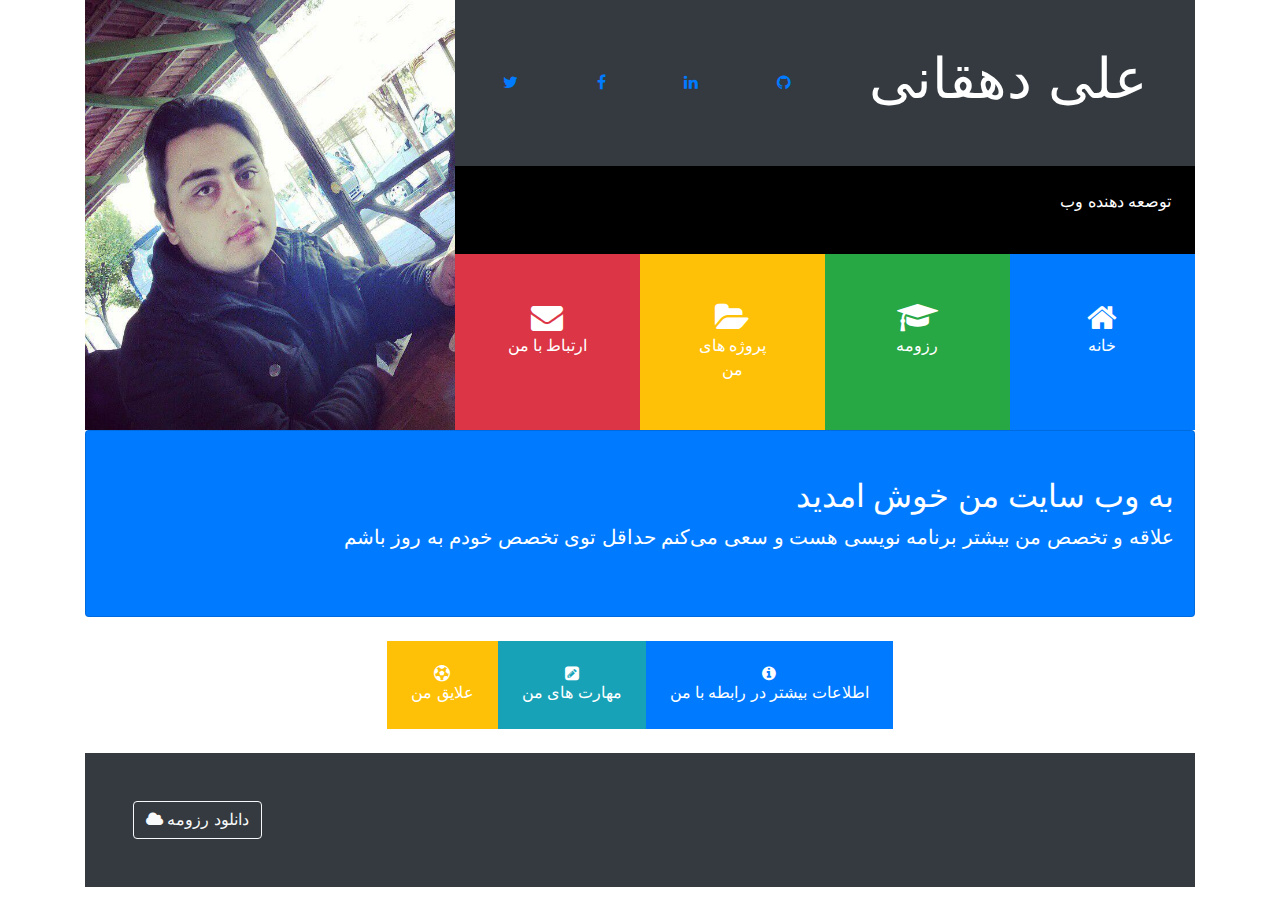
==== index.html @ b71b8404 "add bootstrap in content" ====
<!DOCTYPE html>
<html lang="fa">

<head>
  <meta charset="UTF-8">
  <meta name="viewport" content="width=device-width, initial-scale=1.0">
  <meta http-equiv="X-UA-Compatible" content="ie=edge">
  <title>وب سایت شخصی علی دهقانی</title>
  <link rel="stylesheet" href="css/font-awesome.min.css">
  <link rel="stylesheet" href="css/bootstrap.css">
  <link rel="stylesheet" href="https://cdnjs.cloudflare.com/ajax/libs/ekko-lightbox/5.2.0/ekko-lightbox.css" />
  <link rel="stylesheet" href="css/style.css">
</head>

<body>
  <div class="container">
    <header id="main-header">
      <div class="row no-gutters">
        <div class="col-lg-4 col-md-5">
          <img src="img/person1.jpg">
        </div>
        <div class="col-lg-8 col-md-7">
          <div class="d-flex flex-column">
            <div class="p-5 bg-dark text-white">
              <div class="name d-flex flex-row justify-content-between align-items-center">
                <div><a href="https://www.twitter.com/alixdehghani"><i class="fa fa-twitter"></i></a></div>
                <div><a href="https://www.fb.com/alixdehghani"><i class="fa fa-facebook"></i></a></div>
                <div><a href="https://www.linkedin.com/in/ali-dehghani-26654188/"><i class="fa fa-linkedin"></i></a></div>
                <div><a href="https://www.github.com/alixdehghani"><i class="fa fa-github"></i></a></div>
                <h1 class="display-4">علی دهقانی</h1>
              </div>
            </div>

            <div class="p-4 bg-black">
              <p class="text-justify text-right">توصعه دهنده وب</p>
            </div>

            <div>
              <div class="d-flex flex-row text-white align-items-stretch text-center">
                <div class="port-item p-4 bg-danger" data-toggle="collapse" data-target="#contact">
                  <i class="fa fa-envelope d-block"></i> ارتباط با من
                </div>
                <div class="port-item p-4 bg-warning" data-toggle="collapse" data-target="#work">
                  <i class="fa fa-folder-open d-block"></i> پروژه های من
                </div>
                <div class="port-item p-4 bg-success" data-toggle="collapse" data-target="#resume">
                  <i class="fa fa-graduation-cap d-block"></i> رزومه
                </div>
                <div class="port-item p-4 bg-primary" data-toggle="collapse" data-target="#home">
                  <i class="fa fa-home d-block"></i> خانه
                </div>
              </div>
            </div>
          </div>
        </div>
      </div>
    </header>

    <!-- HOME -->
    <div id="home" class="collapse show">
      <div class="card card-body bg-primary text-white py-5">
        <h2 class="text-right">به وب سایت من خوش امدید</h2>
        <p class="lead text-right">علاقه و تخصص من بیشتر برنامه نویسی هست و سعی می‌کنم حداقل توی تخصص خودم به روز باشم</p>
      </div>

      <div class="d-flex flex-row text-white align-items-stretch text-center justify-content-center  m-4">
        <div class="port-item2 p-4 bg-warning" data-toggle="collapse" data-target="#myfavorites">
          <i class="fa fa-soccer-ball-o d-block"></i> علایق من
        </div>
        <div class="port-item2 p-4 bg-info" data-toggle="collapse" data-target="#myskill">
          <i class="fa fa-pencil-square d-block"></i> مهارت های من
        </div>
        <div class="port-item2 p-4 bg-primary" data-toggle="collapse" data-target="#myinfo">
          <i class="fa fa-info-circle d-block"></i> اطلاعات بیشتر در رابطه با من
        </div>
      </div>
      <div id="myinfo" class="collapse2 collapse">
        <div class="card card-body bg-primary text-white py-5 m-1">
          <p class="text-right">
            من علی دهقانی هستم متولد 4 دی‌ماه 1372 هستم و تهران زندگی می‌کنم. رشته تحصیلیم و مهمتر از رشته تحصیلی،
            علاقه خودم برنامه
            نویسی هست و همیشه طبق علاقم میرم جلو و سعی می‌کنم همیشه توی تخصصی‌های خودم و دانش‌های جدید، خودم رو بروز
            نگه دارم.
            من مدرک کارشناسی خودم را از دانشگاه یزد و در رشته مهندسی نرم افزار گرفتم و اکنون مشغول تحصیل در رشته مهندسی
            فناوری اطلاعات گرایش سیستم های چندرسانه ای در دانشگاه شهید بهشتی هستم</p>
        </div>
      </div>
      <div id="myskill" class="collapse2 collapse">
        <div class="card card-body bg-info text-white py-5 m-1">
          <h4>HTML</h4>
          <div class="progress mb-3">
            <div class="progress-bar bg-success" style="width:100%"></div>
          </div>
          <h4>CSS</h4>
          <div class="progress mb-3">
            <div class="progress-bar bg-success" style="width:100%"></div>
          </div>
          <h4>JavaScript</h4>
          <div class="progress mb-3">
            <div class="progress-bar bg-success" style="width:60%"></div>
          </div>
          <h4>Bootstrap</h4>
          <div class="progress mb-3">
            <div class="progress-bar bg-success" style="width:90%"></div>
          </div>
          <h4>Angular</h4>
          <div class="progress mb-3">
            <div class="progress-bar bg-success" style="width:50%"></div>
          </div>
          <h4>Python</h4>
          <div class="progress mb-3">
            <div class="progress-bar bg-success" style="width:70%"></div>
          </div>
          <h4>Git</h4>
          <div class="progress mb-3">
            <div class="progress-bar bg-success" style="width:100%"></div>
          </div>
          <h4>Wordpress</h4>
          <div class="progress mb-3">
            <div class="progress-bar bg-success" style="width:70%"></div>
          </div>
        </div>
      </div>
      <div id="myfavorites" class="collapse2 collapse">
        <div class="card-group m-1">
          <div class="card">
            <div class="card-body">
              <h4 class="card-title">کوه نوردی</h4>
              <p class="card-text">Lorem ipsum dolor sit amet, consectetur adipisicing elit. Illo, quas.</p>
            </div>
          </div>
          <div class="card">
            <div class="card-body">
              <h4 class="card-title">شنا</h4>
              <p class="card-text">Lorem ipsum dolor sit amet, consectetur adipisicing elit. Illo, quas.</p>
            </div>
          </div>
          <div class="card">
            <div class="card-body">
              <h4 class="card-title">دوچرخه سواری</h4>
              <p class="card-text">Lorem ipsum dolor sit amet, consectetur adipisicing elit. Illo, quas.</p>
            </div>
          </div>
        </div>
      </div>
    </div>

    <!-- RESUME -->
    <div id="resume" class="collapse">
      <div class="card card-body bg-success text-white py-5">
        <h2 class="text-right">رزومه من</h2>
        <p class="text-right">مجموعه ای از فعالیت هایی که من انجام می دهم</p>
      </div>

      <div class="card card-body py-5">
        <h3 class="text-right">من در چه شرکت هایی کار کردم؟</h3>
        <div class="card-deck">
          <div class="card">
            <div class="card-body">
              <h4 class="card-title text-right">تیام ارتباط</h4>
              <p class="card-text">Lorem ipsum dolor sit amet, consectetur adipisicing elit. Quod, nostrum.</p>
              <p class="p-2 mb-3 bg-dark text-white">
                Position: Full Stack Developer
              </p>
              <p class="p-2 mb-3 bg-dark text-white">
                Phone: (444) 444-4444
              </p>
            </div>
            <div class="card-footer">
              <h6 class="text-muted">Dates: 2015 - 2017</h6>
            </div>
          </div>

          <div class="card">
            <div class="card-body">
              <h4 class="card-title">Websites Pro</h4>
              <p class="card-text">Lorem ipsum dolor sit amet, consectetur adipisicing elit. Quod, nostrum.</p>
              <p class="p-2 mb-3 bg-dark text-white">
                Position: Front End Developer
              </p>
              <p class="p-2 mb-3 bg-dark text-white">
                Phone: (333) 333-3333
              </p>
            </div>
            <div class="card-footer">
              <h6 class="text-muted">Dates: 2013 - 2015</h6>
            </div>
          </div>

          <div class="card">
            <div class="card-body">
              <h4 class="card-title">123 Designs</h4>
              <p class="card-text">Lorem ipsum dolor sit amet, consectetur adipisicing elit. Quod, nostrum.</p>
              <p class="p-2 mb-3 bg-dark text-white">
                Position: Designer
              </p>
              <p class="p-2 mb-3 bg-dark text-white">
                Phone: (222) 222-2222
              </p>
            </div>
            <div class="card-footer">
              <h6 class="text-muted">Dates: 2010 - 2013</h6>
            </div>
          </div>
        </div>
      </div>
    </div>

    <!-- WORK -->
    <div id="work" class="collapse">
      <div class="card card-body bg-warning py-5">
        <h3 class="text-right">نمونه کارهای من</h3>
        <p class="text-right">مجموعه ای از نمونه کارهای من</p>
      </div>

      <div class="card card-body py-5">
        <h3>من چه چیزهایی ساختم</h3>
        <div class="row no-gutters">
          <div class="col-md-3">
            <a href="https://unsplash.it/1200/768.jpg?image=251" data-toggle="lightbox">
              <img src="https://unsplash.it/600.jpg?image=251" alt="" class="img-fluid">
            </a>
          </div>
          <div class="col-md-3">
            <a href="https://unsplash.it/1200/768.jpg?image=252" data-toggle="lightbox">
              <img src="https://unsplash.it/600.jpg?image=252" alt="" class="img-fluid">
            </a>
          </div>
          <div class="col-md-3">
            <a href="https://unsplash.it/1200/768.jpg?image=253" data-toggle="lightbox">
              <img src="https://unsplash.it/600.jpg?image=253" alt="" class="img-fluid">
            </a>
          </div>
          <div class="col-md-3">
            <a href="https://unsplash.it/1200/768.jpg?image=254" data-toggle="lightbox">
              <img src="https://unsplash.it/600.jpg?image=254" alt="" class="img-fluid">
            </a>
          </div>
        </div>

        <div class="row no-gutters">
          <div class="col-md-3">
            <a href="https://unsplash.it/1200/768.jpg?image=255" data-toggle="lightbox">
              <img src="https://unsplash.it/600.jpg?image=255" alt="" class="img-fluid">
            </a>
          </div>
          <div class="col-md-3">
            <a href="https://unsplash.it/1200/768.jpg?image=256" data-toggle="lightbox">
              <img src="https://unsplash.it/600.jpg?image=256" alt="" class="img-fluid">
            </a>
          </div>
          <div class="col-md-3">
            <a href="https://unsplash.it/1200/768.jpg?image=257" data-toggle="lightbox">
              <img src="https://unsplash.it/600.jpg?image=257" alt="" class="img-fluid">
            </a>
          </div>
          <div class="col-md-3">
            <a href="https://unsplash.it/1200/768.jpg?image=258" data-toggle="lightbox">
              <img src="https://unsplash.it/600.jpg?image=258" alt="" class="img-fluid">
            </a>
          </div>
        </div>
      </div>
    </div>

    <!-- CONTACT -->
    <div id="contact" class="collapse">
      <div class="card card-body bg-danger text-white py-5">
        <h2 class="text-right">ارتباط با من</h2>
        <p class="text-right">شما می توانید از طریق روش های زیر با من در ارتباط باشید</p>
      </div>
      <div class="card-deck m-1">
        <div class="card">
          <div class="card-body">
            <h4 class="card-title text-right"> <i class="fa fa-phone d-block"></i> شماره موبایل</h4>
            <p class="card-text text-right">09331566656</p>
          </div>
        </div>
        <div class="card">
          <div class="card-body">
            <h4 class="card-title text-right"> <i class="fa fa-inbox d-block"></i> ایمیل</h4>
            <p class="card-text text-right">alixdehghani@gmail.com</p>
          </div>
        </div>
        <div class="card">
          <div class="card-body">
            <h4 class="card-title text-right"> <i class="fa fa-telegram d-block"></i> تلگرام</h4>
            <p class="card-text text-right">@alixd</p>
          </div>
        </div>
      </div>

      <div class="card card-body py-5">
        <h3 class="text-right">با من در تماس باش</h3>
        <p class="text-right">...اگر کاری داری یا چیزی میخوای بگی</p>
        <form>
          <div class="form-group">
            <div class="input-group input-group-lg">
              <span class="input-group-addon bg-danger text-white">
                <i class="fa fa-user"></i>
              </span>
              <input type="text" class="text-right form-control bg-dark text-white" placeholder="نام">
            </div>
          </div>
          <div class="form-group">
            <div class="input-group input-group-lg">
              <span class="input-group-addon bg-danger text-white">
                <i class="fa fa-envelope"></i>
              </span>
              <input type="email" class="text-right form-control bg-dark text-white" placeholder="ایمیل">
            </div>
          </div>
          <div class="form-group">
            <div class="input-group input-group-lg">
              <span class="input-group-addon bg-danger text-white">
                <i class="fa fa-pencil"></i>
              </span>
              <textarea rows="5" class="text-right form-control bg-dark text-white" placeholder="پیام"></textarea>
            </div>
          </div>
          <input type="submit" value="ارسال" class="btn btn-danger btn-block btn-lg">
        </form>
      </div>

    </div>

    <!-- FOOTER -->
    <footer id="main-footer" class="p-5 bg-dark text-white">
      <div class="row">
        <div class="col-md-6">
          <a href="#" class="btn btn-outline-light text-right"><i class="fa fa-cloud"></i> دانلود رزومه</a>
        </div>
      </div>
    </footer>
  </div>

  <script src="js/jquery.min.js"></script>
  <script src="js/popper.min.js"></script>
  <script src="js/bootstrap.min.js"></script>
  <script src="https://cdnjs.cloudflare.com/ajax/libs/ekko-lightbox/5.2.0/ekko-lightbox.js"></script>
  <script>
    $('.port-item').click(function () {
      $('.collapse').collapse('hide');
    });

    $(document).on('click', '[data-toggle="lightbox"]', function (event) {
      event.preventDefault();
      $(this).ekkoLightbox();
    });
  </script>
  <script>
    $('.port-item2').click(function () {
      $('.collapse2').collapse('hide');
    });
  </script>
</body>

</html>
---- css/style.css ----
.bg-black {
  background: #000;
  color: #fff; }

#main-header img {
  width: 100%;
  height: 100%; }

#main-header .port-item {
  width: 30%; }
  #main-header .port-item .fa {
    font-size: 2em; }

#main-header .port-item:hover {
  opacity: 0.8;
  cursor: pointer; }

@media (min-width: 1199px) {
  .port-item {
    padding: 3em !important; } }
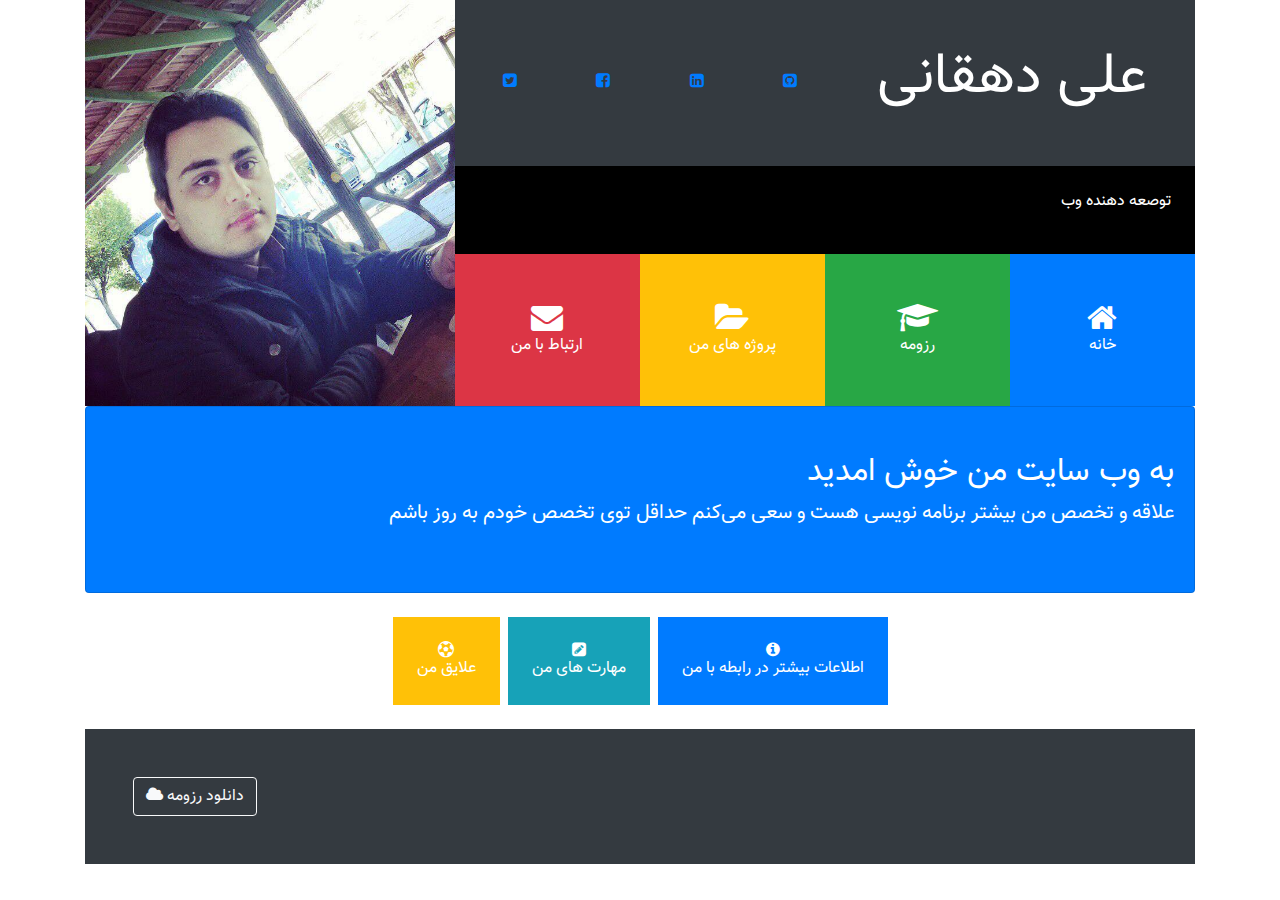
==== commit e38d92d2: "update info" ====
--- a/index.html
+++ b/index.html
@@ -1,358 +1,356 @@
-<!DOCTYPE html>
-<html lang="fa">
-
-<head>
-  <meta charset="UTF-8">
-  <meta name="viewport" content="width=device-width, initial-scale=1.0">
-  <meta http-equiv="X-UA-Compatible" content="ie=edge">
-  <title>وب سایت شخصی علی دهقانی</title>
-  <link rel="stylesheet" href="css/font-awesome.min.css">
-  <link rel="stylesheet" href="css/bootstrap.css">
-  <link rel="stylesheet" href="https://cdnjs.cloudflare.com/ajax/libs/ekko-lightbox/5.2.0/ekko-lightbox.css" />
-  <link rel="stylesheet" href="css/style.css">
-</head>
-
-<body>
-  <div class="container">
-    <header id="main-header">
-      <div class="row no-gutters">
-        <div class="col-lg-4 col-md-5">
-          <img src="img/person1.jpg">
-        </div>
-        <div class="col-lg-8 col-md-7">
-          <div class="d-flex flex-column">
-            <div class="p-5 bg-dark text-white">
-              <div class="name d-flex flex-row justify-content-between align-items-center">
-                <div><a href="https://www.twitter.com/alixdehghani"><i class="fa fa-twitter"></i></a></div>
-                <div><a href="https://www.fb.com/alixdehghani"><i class="fa fa-facebook"></i></a></div>
-                <div><a href="https://www.linkedin.com/in/ali-dehghani-26654188/"><i class="fa fa-linkedin"></i></a></div>
-                <div><a href="https://www.github.com/alixdehghani"><i class="fa fa-github"></i></a></div>
-                <h1 class="display-4">علی دهقانی</h1>
-              </div>
-            </div>
-
-            <div class="p-4 bg-black">
-              <p class="text-justify text-right">توصعه دهنده وب</p>
-            </div>
-
-            <div>
-              <div class="d-flex flex-row text-white align-items-stretch text-center">
-                <div class="port-item p-4 bg-danger" data-toggle="collapse" data-target="#contact">
-                  <i class="fa fa-envelope d-block"></i> ارتباط با من
-                </div>
-                <div class="port-item p-4 bg-warning" data-toggle="collapse" data-target="#work">
-                  <i class="fa fa-folder-open d-block"></i> پروژه های من
-                </div>
-                <div class="port-item p-4 bg-success" data-toggle="collapse" data-target="#resume">
-                  <i class="fa fa-graduation-cap d-block"></i> رزومه
-                </div>
-                <div class="port-item p-4 bg-primary" data-toggle="collapse" data-target="#home">
-                  <i class="fa fa-home d-block"></i> خانه
-                </div>
-              </div>
-            </div>
-          </div>
-        </div>
-      </div>
-    </header>
-
-    <!-- HOME -->
-    <div id="home" class="collapse show">
-      <div class="card card-body bg-primary text-white py-5">
-        <h2 class="text-right">به وب سایت من خوش امدید</h2>
-        <p class="lead text-right">علاقه و تخصص من بیشتر برنامه نویسی هست و سعی می‌کنم حداقل توی تخصص خودم به روز باشم</p>
-      </div>
-
-      <div class="d-flex flex-row text-white align-items-stretch text-center justify-content-center  m-4">
-        <div class="port-item2 p-4 bg-warning" data-toggle="collapse" data-target="#myfavorites">
-          <i class="fa fa-soccer-ball-o d-block"></i> علایق من
-        </div>
-        <div class="port-item2 p-4 bg-info" data-toggle="collapse" data-target="#myskill">
-          <i class="fa fa-pencil-square d-block"></i> مهارت های من
-        </div>
-        <div class="port-item2 p-4 bg-primary" data-toggle="collapse" data-target="#myinfo">
-          <i class="fa fa-info-circle d-block"></i> اطلاعات بیشتر در رابطه با من
-        </div>
-      </div>
-      <div id="myinfo" class="collapse2 collapse">
-        <div class="card card-body bg-primary text-white py-5 m-1">
-          <p class="text-right">
-            من علی دهقانی هستم متولد 4 دی‌ماه 1372 هستم و تهران زندگی می‌کنم. رشته تحصیلیم و مهمتر از رشته تحصیلی،
-            علاقه خودم برنامه
-            نویسی هست و همیشه طبق علاقم میرم جلو و سعی می‌کنم همیشه توی تخصصی‌های خودم و دانش‌های جدید، خودم رو بروز
-            نگه دارم.
-            من مدرک کارشناسی خودم را از دانشگاه یزد و در رشته مهندسی نرم افزار گرفتم و اکنون مشغول تحصیل در رشته مهندسی
-            فناوری اطلاعات گرایش سیستم های چندرسانه ای در دانشگاه شهید بهشتی هستم</p>
-        </div>
-      </div>
-      <div id="myskill" class="collapse2 collapse">
-        <div class="card card-body bg-info text-white py-5 m-1">
-          <h4>HTML</h4>
-          <div class="progress mb-3">
-            <div class="progress-bar bg-success" style="width:100%"></div>
-          </div>
-          <h4>CSS</h4>
-          <div class="progress mb-3">
-            <div class="progress-bar bg-success" style="width:100%"></div>
-          </div>
-          <h4>JavaScript</h4>
-          <div class="progress mb-3">
-            <div class="progress-bar bg-success" style="width:60%"></div>
-          </div>
-          <h4>Bootstrap</h4>
-          <div class="progress mb-3">
-            <div class="progress-bar bg-success" style="width:90%"></div>
-          </div>
-          <h4>Angular</h4>
-          <div class="progress mb-3">
-            <div class="progress-bar bg-success" style="width:50%"></div>
-          </div>
-          <h4>Python</h4>
-          <div class="progress mb-3">
-            <div class="progress-bar bg-success" style="width:70%"></div>
-          </div>
-          <h4>Git</h4>
-          <div class="progress mb-3">
-            <div class="progress-bar bg-success" style="width:100%"></div>
-          </div>
-          <h4>Wordpress</h4>
-          <div class="progress mb-3">
-            <div class="progress-bar bg-success" style="width:70%"></div>
-          </div>
-        </div>
-      </div>
-      <div id="myfavorites" class="collapse2 collapse">
-        <div class="card-group m-1">
-          <div class="card">
-            <div class="card-body">
-              <h4 class="card-title">کوه نوردی</h4>
-              <p class="card-text">Lorem ipsum dolor sit amet, consectetur adipisicing elit. Illo, quas.</p>
-            </div>
-          </div>
-          <div class="card">
-            <div class="card-body">
-              <h4 class="card-title">شنا</h4>
-              <p class="card-text">Lorem ipsum dolor sit amet, consectetur adipisicing elit. Illo, quas.</p>
-            </div>
-          </div>
-          <div class="card">
-            <div class="card-body">
-              <h4 class="card-title">دوچرخه سواری</h4>
-              <p class="card-text">Lorem ipsum dolor sit amet, consectetur adipisicing elit. Illo, quas.</p>
-            </div>
-          </div>
-        </div>
-      </div>
-    </div>
-
-    <!-- RESUME -->
-    <div id="resume" class="collapse">
-      <div class="card card-body bg-success text-white py-5">
-        <h2 class="text-right">رزومه من</h2>
-        <p class="text-right">مجموعه ای از فعالیت هایی که من انجام می دهم</p>
-      </div>
-
-      <div class="card card-body py-5">
-        <h3 class="text-right">من در چه شرکت هایی کار کردم؟</h3>
-        <div class="card-deck">
-          <div class="card">
-            <div class="card-body">
-              <h4 class="card-title text-right">تیام ارتباط</h4>
-              <p class="card-text">Lorem ipsum dolor sit amet, consectetur adipisicing elit. Quod, nostrum.</p>
-              <p class="p-2 mb-3 bg-dark text-white">
-                Position: Full Stack Developer
-              </p>
-              <p class="p-2 mb-3 bg-dark text-white">
-                Phone: (444) 444-4444
-              </p>
-            </div>
-            <div class="card-footer">
-              <h6 class="text-muted">Dates: 2015 - 2017</h6>
-            </div>
-          </div>
-
-          <div class="card">
-            <div class="card-body">
-              <h4 class="card-title">Websites Pro</h4>
-              <p class="card-text">Lorem ipsum dolor sit amet, consectetur adipisicing elit. Quod, nostrum.</p>
-              <p class="p-2 mb-3 bg-dark text-white">
-                Position: Front End Developer
-              </p>
-              <p class="p-2 mb-3 bg-dark text-white">
-                Phone: (333) 333-3333
-              </p>
-            </div>
-            <div class="card-footer">
-              <h6 class="text-muted">Dates: 2013 - 2015</h6>
-            </div>
-          </div>
-
-          <div class="card">
-            <div class="card-body">
-              <h4 class="card-title">123 Designs</h4>
-              <p class="card-text">Lorem ipsum dolor sit amet, consectetur adipisicing elit. Quod, nostrum.</p>
-              <p class="p-2 mb-3 bg-dark text-white">
-                Position: Designer
-              </p>
-              <p class="p-2 mb-3 bg-dark text-white">
-                Phone: (222) 222-2222
-              </p>
-            </div>
-            <div class="card-footer">
-              <h6 class="text-muted">Dates: 2010 - 2013</h6>
-            </div>
-          </div>
-        </div>
-      </div>
-    </div>
-
-    <!-- WORK -->
-    <div id="work" class="collapse">
-      <div class="card card-body bg-warning py-5">
-        <h3 class="text-right">نمونه کارهای من</h3>
-        <p class="text-right">مجموعه ای از نمونه کارهای من</p>
-      </div>
-
-      <div class="card card-body py-5">
-        <h3>من چه چیزهایی ساختم</h3>
-        <div class="row no-gutters">
-          <div class="col-md-3">
-            <a href="https://unsplash.it/1200/768.jpg?image=251" data-toggle="lightbox">
-              <img src="https://unsplash.it/600.jpg?image=251" alt="" class="img-fluid">
-            </a>
-          </div>
-          <div class="col-md-3">
-            <a href="https://unsplash.it/1200/768.jpg?image=252" data-toggle="lightbox">
-              <img src="https://unsplash.it/600.jpg?image=252" alt="" class="img-fluid">
-            </a>
-          </div>
-          <div class="col-md-3">
-            <a href="https://unsplash.it/1200/768.jpg?image=253" data-toggle="lightbox">
-              <img src="https://unsplash.it/600.jpg?image=253" alt="" class="img-fluid">
-            </a>
-          </div>
-          <div class="col-md-3">
-            <a href="https://unsplash.it/1200/768.jpg?image=254" data-toggle="lightbox">
-              <img src="https://unsplash.it/600.jpg?image=254" alt="" class="img-fluid">
-            </a>
-          </div>
-        </div>
-
-        <div class="row no-gutters">
-          <div class="col-md-3">
-            <a href="https://unsplash.it/1200/768.jpg?image=255" data-toggle="lightbox">
-              <img src="https://unsplash.it/600.jpg?image=255" alt="" class="img-fluid">
-            </a>
-          </div>
-          <div class="col-md-3">
-            <a href="https://unsplash.it/1200/768.jpg?image=256" data-toggle="lightbox">
-              <img src="https://unsplash.it/600.jpg?image=256" alt="" class="img-fluid">
-            </a>
-          </div>
-          <div class="col-md-3">
-            <a href="https://unsplash.it/1200/768.jpg?image=257" data-toggle="lightbox">
-              <img src="https://unsplash.it/600.jpg?image=257" alt="" class="img-fluid">
-            </a>
-          </div>
-          <div class="col-md-3">
-            <a href="https://unsplash.it/1200/768.jpg?image=258" data-toggle="lightbox">
-              <img src="https://unsplash.it/600.jpg?image=258" alt="" class="img-fluid">
-            </a>
-          </div>
-        </div>
-      </div>
-    </div>
-
-    <!-- CONTACT -->
-    <div id="contact" class="collapse">
-      <div class="card card-body bg-danger text-white py-5">
-        <h2 class="text-right">ارتباط با من</h2>
-        <p class="text-right">شما می توانید از طریق روش های زیر با من در ارتباط باشید</p>
-      </div>
-      <div class="card-deck m-1">
-        <div class="card">
-          <div class="card-body">
-            <h4 class="card-title text-right"> <i class="fa fa-phone d-block"></i> شماره موبایل</h4>
-            <p class="card-text text-right">09331566656</p>
-          </div>
-        </div>
-        <div class="card">
-          <div class="card-body">
-            <h4 class="card-title text-right"> <i class="fa fa-inbox d-block"></i> ایمیل</h4>
-            <p class="card-text text-right">alixdehghani@gmail.com</p>
-          </div>
-        </div>
-        <div class="card">
-          <div class="card-body">
-            <h4 class="card-title text-right"> <i class="fa fa-telegram d-block"></i> تلگرام</h4>
-            <p class="card-text text-right">@alixd</p>
-          </div>
-        </div>
-      </div>
-
-      <div class="card card-body py-5">
-        <h3 class="text-right">با من در تماس باش</h3>
-        <p class="text-right">...اگر کاری داری یا چیزی میخوای بگی</p>
-        <form>
-          <div class="form-group">
-            <div class="input-group input-group-lg">
-              <span class="input-group-addon bg-danger text-white">
-                <i class="fa fa-user"></i>
-              </span>
-              <input type="text" class="text-right form-control bg-dark text-white" placeholder="نام">
-            </div>
-          </div>
-          <div class="form-group">
-            <div class="input-group input-group-lg">
-              <span class="input-group-addon bg-danger text-white">
-                <i class="fa fa-envelope"></i>
-              </span>
-              <input type="email" class="text-right form-control bg-dark text-white" placeholder="ایمیل">
-            </div>
-          </div>
-          <div class="form-group">
-            <div class="input-group input-group-lg">
-              <span class="input-group-addon bg-danger text-white">
-                <i class="fa fa-pencil"></i>
-              </span>
-              <textarea rows="5" class="text-right form-control bg-dark text-white" placeholder="پیام"></textarea>
-            </div>
-          </div>
-          <input type="submit" value="ارسال" class="btn btn-danger btn-block btn-lg">
-        </form>
-      </div>
-
-    </div>
-
-    <!-- FOOTER -->
-    <footer id="main-footer" class="p-5 bg-dark text-white">
-      <div class="row">
-        <div class="col-md-6">
-          <a href="#" class="btn btn-outline-light text-right"><i class="fa fa-cloud"></i> دانلود رزومه</a>
-        </div>
-      </div>
-    </footer>
-  </div>
-
-  <script src="js/jquery.min.js"></script>
-  <script src="js/popper.min.js"></script>
-  <script src="js/bootstrap.min.js"></script>
-  <script src="https://cdnjs.cloudflare.com/ajax/libs/ekko-lightbox/5.2.0/ekko-lightbox.js"></script>
-  <script>
-    $('.port-item').click(function () {
-      $('.collapse').collapse('hide');
-    });
-
-    $(document).on('click', '[data-toggle="lightbox"]', function (event) {
-      event.preventDefault();
-      $(this).ekkoLightbox();
-    });
-  </script>
-  <script>
-    $('.port-item2').click(function () {
-      $('.collapse2').collapse('hide');
-    });
-  </script>
-</body>
-
+<!DOCTYPE html>
+<html lang="fa">
+
+<head>
+  <meta charset="UTF-8">
+  <meta name="viewport" content="width=device-width, initial-scale=1.0">
+  <meta http-equiv="X-UA-Compatible" content="ie=edge">
+  <title>وب سایت شخصی علی دهقانی</title>
+  <link rel="stylesheet" href="css/font-awesome.min.css">
+  <link rel="stylesheet" href="css/bootstrap.css">
+  <link rel="stylesheet" href="https://cdnjs.cloudflare.com/ajax/libs/ekko-lightbox/5.2.0/ekko-lightbox.css" />
+  <link rel="stylesheet" href="css/style.css">
+</head>
+
+<body>
+  <div class="container">
+    <header id="main-header">
+      <div class="row no-gutters">
+        <div class="col-lg-4 col-md-5">
+          <img src="img/person1.jpg">
+        </div>
+        <div class="col-lg-8 col-md-7">
+          <div class="d-flex flex-column">
+            <div class="p-5 bg-dark text-white">
+              <div class="name d-flex flex-row justify-content-between align-items-center">
+                <div><a href="https://www.twitter.com/alixdehghani"><i class="fa fa-twitter-square" aria-hidden="true"></i></a></div>
+                <div><a href="https://www.fb.com/alixdehghani"><i class="fa fa-facebook-square" aria-hidden="true"></i></a></div>
+                <div><a href="https://www.linkedin.com/in/alid/"><i class="fa fa-linkedin-square" aria-hidden="true"></i></a></div>
+                <div><a href="https://www.github.com/alixdehghani"><i class="fa fa-github-square" aria-hidden="true"></i></a></div>
+                <h1 class="display-4">علی دهقانی</h1>
+              </div>
+            </div>
+
+            <div class="p-4 bg-black">
+              <p class="text-justify text-right">توصعه دهنده وب</p>
+            </div>
+
+            <div>
+              <div class="d-flex flex-row text-white align-items-stretch text-center">
+                <div class="port-item p-4 bg-danger" data-toggle="collapse" data-target="#contact">
+                  <i class="fa fa-envelope d-block"></i> ارتباط با من
+                </div>
+                <div class="port-item p-4 bg-warning" data-toggle="collapse" data-target="#work">
+                  <i class="fa fa-folder-open d-block"></i> پروژه های من
+                </div>
+                <div class="port-item p-4 bg-success" data-toggle="collapse" data-target="#resume">
+                  <i class="fa fa-graduation-cap d-block"></i> رزومه
+                </div>
+                <div class="port-item p-4 bg-primary" data-toggle="collapse" data-target="#home">
+                  <i class="fa fa-home d-block"></i> خانه
+                </div>
+              </div>
+            </div>
+          </div>
+        </div>
+      </div>
+    </header>
+
+    <!-- HOME -->
+    <div id="home" class="collapse show">
+      <div class="card card-body bg-primary text-white py-5">
+        <h2 class="text-right">به وب سایت من خوش امدید</h2>
+        <p class="lead text-right">علاقه و تخصص من بیشتر برنامه نویسی هست و سعی می‌کنم حداقل توی تخصص خودم به روز باشم</p>
+      </div>
+
+        <div class="d-flex flex-row text-white align-items-stretch text-center justify-content-center  m-4">
+          <div class="port-item2 p-4 bg-warning mx-1" data-toggle="collapse" data-target="#myfavorites" style="cursor: pointer">
+            <i class="fa fa-soccer-ball-o d-block" ></i>   علایق من
+          </div>
+          <div class="port-item2 p-4 bg-info mx-1" data-toggle="collapse" data-target="#myskill" style="cursor: pointer">
+            <i class="fa fa-pencil-square d-block"></i> مهارت های من
+          </div>
+          <div class="port-item2 p-4 bg-primary mx-1" data-toggle="collapse" data-target="#myinfo" style="cursor: pointer">
+            <i class="fa fa-info-circle d-block"></i> اطلاعات بیشتر در رابطه با من
+          </div>
+        </div>
+      <div id="myinfo" class="collapse2 collapse">
+        <div class="card card-body bg-primary text-white py-5 m-1">
+          <p class="text-right">
+            من علی دهقانی هستم متولد 4 دی‌ماه 1372 هستم و تهران زندگی می‌کنم. رشته تحصیلیم و مهمتر از رشته تحصیلی، علاقه خودم برنامه
+            نویسی هست و همیشه طبق علاقم میرم جلو و سعی می‌کنم همیشه توی تخصصی‌های خودم و دانش‌های جدید، خودم رو بروز
+            نگه دارم.
+            من مدرک کارشناسی خودم را از دانشگاه یزد و در رشته مهندسی نرم افزار گرفتم و اکنون مشغول تحصیل در رشته مهندسی
+            فناوری اطلاعات گرایش سیستم های چندرسانه ای در دانشگاه شهید بهشتی هستم
+            حوزه تخصص من در ضمینه توسعه فرانت اند و کار با فرمورک انگولار می باشد</p>
+        </div>
+      </div>
+      <div id="myskill" class="collapse2 collapse">
+        <div class="card card-body bg-info text-white py-5 m-1">
+        <h4>Angular2+</h4>
+          <div class="progress mb-3">
+            <div class="progress-bar bg-success" style="width:80%"></div>
+          </div>
+        <h4>Typescript</h4>
+          <div class="progress mb-3">
+            <div class="progress-bar bg-success" style="width:100%"></div>
+          </div>
+          <h4>HTML</h4>
+          <div class="progress mb-3">
+            <div class="progress-bar bg-success" style="width:100%"></div>
+          </div>
+          <h4>CSS</h4>
+          <div class="progress mb-3">
+            <div class="progress-bar bg-success" style="width:100%"></div>
+          </div>
+          <h4>JavaScript</h4>
+          <div class="progress mb-3">
+            <div class="progress-bar bg-success" style="width:60%"></div>
+          </div>
+          <h4>Python</h4>
+          <div class="progress mb-3">
+            <div class="progress-bar bg-success" style="width:70%"></div>
+          </div>
+          <h4>Git</h4>
+          <div class="progress mb-3">
+            <div class="progress-bar bg-success" style="width:100%"></div>
+          </div>
+        </div>
+      </div>
+      <div id="myfavorites" class="collapse2 collapse">
+          <div class="card-group m-1">
+              <div class="card">
+                  <div class="card-body">
+                      <h4 class="card-title">UI/UX</h4>
+                      <!-- <p class="card-text">Lorem ipsum dolor sit amet, consectetur adipisicing elit. Illo, quas.</p> -->
+                  </div>
+              </div>
+              <div class="card">
+                  <div class="card-body">
+                      <h4 class="card-title">Front-End Developer</h4>
+                      <!-- <p class="card-text">Lorem ipsum dolor sit amet, consectetur adipisicing elit. Illo, quas.</p> -->
+                  </div>
+              </div>
+              <div class="card">
+                  <div class="card-body">
+                      <h4 class="card-title">Freelancer working</h4>
+                      <!-- <p class="card-text">Lorem ipsum dolor sit amet, consectetur adipisicing elit. Illo, quas.</p> -->
+                  </div>
+              </div>
+          </div>
+      </div>
+    </div>
+
+    <!-- RESUME -->
+    <div id="resume" class="collapse">
+      <div class="card card-body bg-success text-white py-5">
+        <h2 class="text-right">رزومه من</h2>
+        <p class="text-right">مجموعه ای از فعالیت هایی که من انجام می دهم</p>
+      </div>
+
+      <div class="card card-body py-5">
+        <h3 class="text-right">من چه کارهایی می کنم؟</h3>
+        <div class="card-deck">
+          <div class="card">
+            <img class="card-img-top img-fluid" src="img/RecSys.jpg" alt="Card image cap">
+            <div class="card-body">
+              <h4 class="card-title text-right">تحقیق در ضمینه سیستم های توصیه دهنده و ت وسعه آن</h4>
+              <p class="card-text">موضوع پایانامه من در ضمینه سیتم های توصیه دهنده است و در این ضمینه مشغول تحقیق  و مطالعه می باشم</p>
+              <!-- <p class="p-2 mb-3 bg-dark text-white">
+                Position: Full Stack Developer
+              </p> -->
+              <!-- <p class="p-2 mb-3 bg-dark text-white">
+                Phone: (444) 444-4444
+              </p> -->
+            </div>
+            <div class="card-footer">
+              <h6 class="text-muted">Dates: 2017 - now</h6>
+            </div>
+          </div>
+
+          <div class="card">
+            <div class="card-body">
+              <img class="card-img-top img-fluid" src="img/ng.png" alt="Card image cap">
+              <h4 class="card-title">فعالیت در ضمینه طراحی وبسایت و تولید وب اپلیکشن</h4>
+              <p class="card-text">من در ضمینه طراحی و توسعه وب سایت و وب اپلیکشن با فرمورک انگولار مشغول فعالیت هستم</p>
+              <p class="p-2 mb-3 bg-dark text-white">
+                Position: Front End Developer
+              </p>
+              <p class="p-2 mb-3 bg-dark text-white">
+                Phone: (333) 333-3333
+              </p>
+            </div>
+            <div class="card-footer">
+              <h6 class="text-muted">Dates: 2013 - 2015</h6>
+            </div>
+          </div>
+
+          <div class="card">
+            <div class="card-body">
+              <h4 class="card-title">123 Designs</h4>
+              <p class="card-text">Lorem ipsum dolor sit amet, consectetur adipisicing elit. Quod, nostrum.</p>
+              <p class="p-2 mb-3 bg-dark text-white">
+                Position: Designer
+              </p>
+              <p class="p-2 mb-3 bg-dark text-white">
+                Phone: (222) 222-2222
+              </p>
+            </div>
+            <div class="card-footer">
+              <h6 class="text-muted">Dates: 2010 - 2013</h6>
+            </div>
+          </div>
+        </div>
+      </div>
+    </div>
+
+    <!-- WORK -->
+    <div id="work" class="collapse">
+      <div class="card card-body bg-warning py-5">
+        <h3 class="text-right">نمونه کارهای من</h3>
+        <p class="text-right">مجموعه ای از نمونه کارهای من</p>
+      </div>
+
+      <div class="card card-body py-5">
+        <h3>من چه چیزهایی ساختم</h3>
+        <div class="row no-gutters">
+          <div class="col-md-3">
+            <a href="https://unsplash.it/1200/768.jpg?image=251" data-toggle="lightbox">
+              <img src="https://unsplash.it/600.jpg?image=251" alt="" class="img-fluid">
+            </a>
+          </div>
+          <div class="col-md-3">
+            <a href="https://unsplash.it/1200/768.jpg?image=252" data-toggle="lightbox">
+              <img src="https://unsplash.it/600.jpg?image=252" alt="" class="img-fluid">
+            </a>
+          </div>
+          <div class="col-md-3">
+            <a href="https://unsplash.it/1200/768.jpg?image=253" data-toggle="lightbox">
+              <img src="https://unsplash.it/600.jpg?image=253" alt="" class="img-fluid">
+            </a>
+          </div>
+          <div class="col-md-3">
+            <a href="https://unsplash.it/1200/768.jpg?image=254" data-toggle="lightbox">
+              <img src="https://unsplash.it/600.jpg?image=254" alt="" class="img-fluid">
+            </a>
+          </div>
+        </div>
+
+        <div class="row no-gutters">
+          <div class="col-md-3">
+            <a href="https://unsplash.it/1200/768.jpg?image=255" data-toggle="lightbox">
+              <img src="https://unsplash.it/600.jpg?image=255" alt="" class="img-fluid">
+            </a>
+          </div>
+          <div class="col-md-3">
+            <a href="https://unsplash.it/1200/768.jpg?image=256" data-toggle="lightbox">
+              <img src="https://unsplash.it/600.jpg?image=256" alt="" class="img-fluid">
+            </a>
+          </div>
+          <div class="col-md-3">
+            <a href="https://unsplash.it/1200/768.jpg?image=257" data-toggle="lightbox">
+              <img src="https://unsplash.it/600.jpg?image=257" alt="" class="img-fluid">
+            </a>
+          </div>
+          <div class="col-md-3">
+            <a href="https://unsplash.it/1200/768.jpg?image=258" data-toggle="lightbox">
+              <img src="https://unsplash.it/600.jpg?image=258" alt="" class="img-fluid">
+            </a>
+          </div>
+        </div>
+      </div>
+    </div>
+
+    <!-- CONTACT -->
+    <div id="contact" class="collapse">
+      <div class="card card-body bg-danger text-white py-5">
+        <h2 class="text-right">ارتباط با من</h2>
+        <p class="text-right">شما می توانید از طریق روش های زیر با من در ارتباط باشید</p>
+      </div>
+      <div class="card-deck m-1">
+          <div class="card">
+              <div class="card-body">
+                  <h4 class="card-title text-right"> <i class="fa fa-phone d-block"></i> شماره موبایل</h4>
+                  <p class="card-text text-right">09331566656</p>
+              </div>
+          </div>
+          <div class="card">
+              <div class="card-body">
+                  <h4 class="card-title text-right"> <i class="fa fa-inbox d-block"></i> ایمیل</h4>
+                  <p class="card-text text-right">alixdehghani@gmail.com</p>
+              </div>
+          </div>
+          <div class="card">
+              <div class="card-body">
+                  <h4 class="card-title text-right"> <i class="fa fa-telegram d-block"></i> تلگرام</h4>
+                  <p class="card-text text-right">@alixd</p>
+              </div>
+          </div>
+      </div>
+
+      <div class="card card-body py-5">
+        <h3 class="text-right">با من در تماس باش</h3>
+        <p class="text-right">...اگر کاری داری یا چیزی میخوای بگی</p>
+        <form>
+          <div class="form-group">
+            <div class="input-group input-group-lg">
+              <span class="input-group-addon bg-danger text-white">
+                <i class="fa fa-user"></i>
+              </span>
+              <input type="text" class="text-right form-control bg-dark text-white" placeholder="نام">
+            </div>
+          </div>
+          <div class="form-group">
+            <div class="input-group input-group-lg">
+              <span class="input-group-addon bg-danger text-white">
+                <i class="fa fa-envelope"></i>
+              </span>
+              <input type="email" class="text-right form-control bg-dark text-white" placeholder="ایمیل">
+            </div>
+          </div>
+          <div class="form-group">
+            <div class="input-group input-group-lg">
+              <span class="input-group-addon bg-danger text-white">
+                <i class="fa fa-pencil"></i>
+              </span>
+              <textarea rows="5" class="text-right form-control bg-dark text-white" placeholder="پیام"></textarea>
+            </div>
+          </div>
+          <input type="submit" value="ارسال" class="btn btn-danger btn-block btn-lg">
+        </form>
+      </div>
+
+    </div>
+
+    <!-- FOOTER -->
+    <footer id="main-footer" class="p-5 bg-dark text-white">
+      <div class="row">
+        <div class="col-md-6">
+          <a href="https://drive.google.com/open?id=1jE4A2AZ58uUkmkU8ZGe-PLcCJD_2Mc_b" class="btn btn-outline-light text-right"><i class="fa fa-cloud"></i> دانلود رزومه</a>
+        </div>
+      </div>
+    </footer>
+  </div>
+
+  <script src="js/jquery.min.js"></script>
+  <script src="js/popper.min.js"></script>
+  <script src="js/bootstrap.min.js"></script>
+  <script src="https://cdnjs.cloudflare.com/ajax/libs/ekko-lightbox/5.2.0/ekko-lightbox.js"></script>
+  <script>
+    $('.port-item').click(function () {
+      $('.collapse').collapse('hide');
+    });
+
+    $(document).on('click', '[data-toggle="lightbox"]', function (event) {
+      event.preventDefault();
+      $(this).ekkoLightbox();
+    });
+  </script>
+  <script>
+    $('.port-item2').click(function () {
+      $('.collapse2').collapse('hide');
+    });
+  </script>
+</body>
+
 </html>--- a/css/style.css
+++ b/css/style.css
@@ -1,20 +1,37 @@
 .bg-black {
   background: #000;
-  color: #fff; }
+  color: #fff;
+}
 
 #main-header img {
   width: 100%;
-  height: 100%; }
+  height: 100%;
+}
 
 #main-header .port-item {
-  width: 30%; }
-  #main-header .port-item .fa {
-    font-size: 2em; }
+  width: 30%;
+}
+
+#main-header .port-item .fa {
+  font-size: 2em;
+}
 
 #main-header .port-item:hover {
   opacity: 0.8;
-  cursor: pointer; }
+  cursor: pointer;
+}
 
 @media (min-width: 1199px) {
   .port-item {
-    padding: 3em !important; } }
+    padding: 3em !important;
+  }
+}
+
+@font-face {
+  font-family: myFirstFont;
+  src: url(Vazir.woff);
+}
+
+* {
+  font-family: myFirstFont;
+}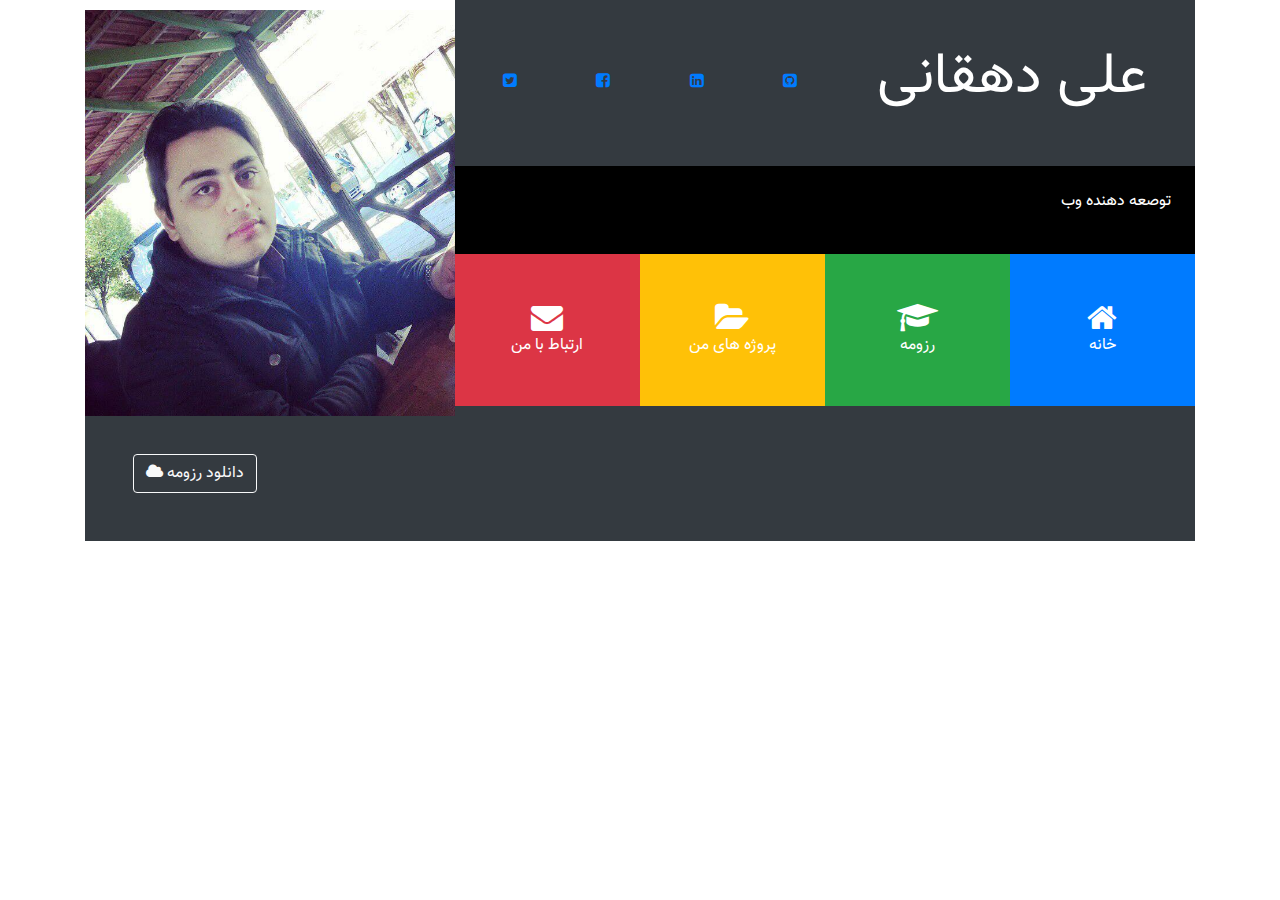
==== commit fe9083b0: "style: add some style and update info" ====
--- a/index.html
+++ b/index.html
@@ -57,27 +57,28 @@
     </header>
 
     <!-- HOME -->
-    <div id="home" class="collapse show">
+    <div id="home" class="collapse">
       <div class="card card-body bg-primary text-white py-5">
         <h2 class="text-right">به وب سایت من خوش امدید</h2>
         <p class="lead text-right">علاقه و تخصص من بیشتر برنامه نویسی هست و سعی می‌کنم حداقل توی تخصص خودم به روز باشم</p>
       </div>
 
-        <div class="d-flex flex-row text-white align-items-stretch text-center justify-content-center  m-4">
-          <div class="port-item2 p-4 bg-warning mx-1" data-toggle="collapse" data-target="#myfavorites" style="cursor: pointer">
-            <i class="fa fa-soccer-ball-o d-block" ></i>   علایق من
-          </div>
-          <div class="port-item2 p-4 bg-info mx-1" data-toggle="collapse" data-target="#myskill" style="cursor: pointer">
-            <i class="fa fa-pencil-square d-block"></i> مهارت های من
-          </div>
-          <div class="port-item2 p-4 bg-primary mx-1" data-toggle="collapse" data-target="#myinfo" style="cursor: pointer">
-            <i class="fa fa-info-circle d-block"></i> اطلاعات بیشتر در رابطه با من
-          </div>
-        </div>
+      <div class="d-flex flex-row text-white align-items-stretch text-center justify-content-center  m-4">
+        <div class="port-item2 p-4 bg-warning mx-1" data-toggle="collapse" data-target="#myfavorites" style="cursor: pointer">
+          <i class="fa fa-soccer-ball-o d-block"></i> علایق من
+        </div>
+        <div class="port-item2 p-4 bg-info mx-1" data-toggle="collapse" data-target="#myskill" style="cursor: pointer">
+          <i class="fa fa-pencil-square d-block"></i> مهارت های من
+        </div>
+        <div class="port-item2 p-4 bg-primary mx-1" data-toggle="collapse" data-target="#myinfo" style="cursor: pointer">
+          <i class="fa fa-info-circle d-block"></i> اطلاعات بیشتر در رابطه با من
+        </div>
+      </div>
       <div id="myinfo" class="collapse2 collapse">
         <div class="card card-body bg-primary text-white py-5 m-1">
           <p class="text-right">
-            من علی دهقانی هستم متولد 4 دی‌ماه 1372 هستم و تهران زندگی می‌کنم. رشته تحصیلیم و مهمتر از رشته تحصیلی، علاقه خودم برنامه
+            من علی دهقانی هستم متولد 4 دی‌ماه 1372 هستم و تهران زندگی می‌کنم. رشته تحصیلیم و مهمتر از رشته تحصیلی،
+            علاقه خودم برنامه
             نویسی هست و همیشه طبق علاقم میرم جلو و سعی می‌کنم همیشه توی تخصصی‌های خودم و دانش‌های جدید، خودم رو بروز
             نگه دارم.
             من مدرک کارشناسی خودم را از دانشگاه یزد و در رشته مهندسی نرم افزار گرفتم و اکنون مشغول تحصیل در رشته مهندسی
@@ -87,11 +88,11 @@
       </div>
       <div id="myskill" class="collapse2 collapse">
         <div class="card card-body bg-info text-white py-5 m-1">
-        <h4>Angular2+</h4>
+          <h4>Angular2+</h4>
           <div class="progress mb-3">
             <div class="progress-bar bg-success" style="width:80%"></div>
           </div>
-        <h4>Typescript</h4>
+          <h4>Typescript</h4>
           <div class="progress mb-3">
             <div class="progress-bar bg-success" style="width:100%"></div>
           </div>
@@ -118,26 +119,26 @@
         </div>
       </div>
       <div id="myfavorites" class="collapse2 collapse">
-          <div class="card-group m-1">
-              <div class="card">
-                  <div class="card-body">
-                      <h4 class="card-title">UI/UX</h4>
-                      <!-- <p class="card-text">Lorem ipsum dolor sit amet, consectetur adipisicing elit. Illo, quas.</p> -->
-                  </div>
-              </div>
-              <div class="card">
-                  <div class="card-body">
-                      <h4 class="card-title">Front-End Developer</h4>
-                      <!-- <p class="card-text">Lorem ipsum dolor sit amet, consectetur adipisicing elit. Illo, quas.</p> -->
-                  </div>
-              </div>
-              <div class="card">
-                  <div class="card-body">
-                      <h4 class="card-title">Freelancer working</h4>
-                      <!-- <p class="card-text">Lorem ipsum dolor sit amet, consectetur adipisicing elit. Illo, quas.</p> -->
-                  </div>
-              </div>
-          </div>
+        <div class="card-group m-1">
+          <div class="card">
+            <div class="card-body">
+              <h4 class="card-title"><i class="fa fa-diamond" aria-hidden="true"></i> UI/UX Designer</h4>
+              <!-- <p class="card-text">Lorem ipsum dolor sit amet, consectetur adipisicing elit. Illo, quas.</p> -->
+            </div>
+          </div>
+          <div class="card">
+            <div class="card-body">
+              <h4 class="card-title"><i class="fa fa-code" aria-hidden="true"></i> Front-End Developer</h4>
+              <!-- <p class="card-text">Lorem ipsum dolor sit amet, consectetur adipisicing elit. Illo, quas.</p> -->
+            </div>
+          </div>
+          <div class="card">
+            <div class="card-body">
+              <h4 class="card-title"><i class="fa fa-grav" aria-hidden="true"></i> Freelancer working</h4>
+              <!-- <p class="card-text">Lorem ipsum dolor sit amet, consectetur adipisicing elit. Illo, quas.</p> -->
+            </div>
+          </div>
+        </div>
       </div>
     </div>
 
@@ -150,54 +151,54 @@
 
       <div class="card card-body py-5">
         <h3 class="text-right">من چه کارهایی می کنم؟</h3>
-        <div class="card-deck">
+        <div class="card-deck" dir="rtl">
           <div class="card">
             <img class="card-img-top img-fluid" src="img/RecSys.jpg" alt="Card image cap">
             <div class="card-body">
-              <h4 class="card-title text-right">تحقیق در ضمینه سیستم های توصیه دهنده و ت وسعه آن</h4>
-              <p class="card-text">موضوع پایانامه من در ضمینه سیتم های توصیه دهنده است و در این ضمینه مشغول تحقیق  و مطالعه می باشم</p>
-              <!-- <p class="p-2 mb-3 bg-dark text-white">
-                Position: Full Stack Developer
-              </p> -->
+              <h4 class="card-title text-right" style="text-align: start">تحقیق در ضمینه سیستم های توصیه دهنده و ت وسعه
+                آن</h4>
+              <p class="card-text" style="text-align: start">موضوع پایانامه من در ضمینه سیتم های توصیه دهنده است و در
+                این ضمینه مشغول تحقیق و مطالعه می باشم</p>
+
               <!-- <p class="p-2 mb-3 bg-dark text-white">
                 Phone: (444) 444-4444
               </p> -->
             </div>
             <div class="card-footer">
+              <p class="p-2 mt-3 bg-dark text-white">
+                Position: Researcher
+              </p>
+              <h6 class="text-muted">Dates: 2016 - now</h6>
+            </div>
+          </div>
+
+          <div class="card">
+            <img class="card-img-top img-fluid" src="img/ng.png" width="334px" height="220px" alt="Card image cap">
+            <div class="card-body">
+              <h4 class="card-title text-right" style="text-align: start">فعالیت در ضمینه طراحی وبسایت و تولید وب اپلیکشن</h4>
+              <p class="card-text" style="text-align: start">من در ضمینه طراحی و توسعه وب سایت و وب اپلیکشن با فرمورک
+                انگولار مشغول فعالیت هستم</p>
+            </div>
+            <div class="card-footer">
+              <p class="p-2 mt-3 bg-dark text-white">
+                Position: Front End Developer at <a href="http://pendarideas.com">Pendar Ideas</a> 
+              </p>
               <h6 class="text-muted">Dates: 2017 - now</h6>
             </div>
           </div>
 
           <div class="card">
-            <div class="card-body">
-              <img class="card-img-top img-fluid" src="img/ng.png" alt="Card image cap">
-              <h4 class="card-title">فعالیت در ضمینه طراحی وبسایت و تولید وب اپلیکشن</h4>
-              <p class="card-text">من در ضمینه طراحی و توسعه وب سایت و وب اپلیکشن با فرمورک انگولار مشغول فعالیت هستم</p>
-              <p class="p-2 mb-3 bg-dark text-white">
-                Position: Front End Developer
-              </p>
-              <p class="p-2 mb-3 bg-dark text-white">
-                Phone: (333) 333-3333
-              </p>
+            <img class="card-img-top img-fluid" src="img/ui-ux.jpeg" width="334" height="220" alt="Card image cap">
+            <div class="card-body">
+              <h4 class="card-title text-right" style="text-align: start">تحقیق و فعالیت در ضمینه طراحی واسط کاربر و تجربه کاربری</h4>
+              <p class="card-text" style="text-align: start">من در ضمینه طراحی واسط کاربر و تجربه کاربری مطالعه و تحقیق
+                می کنم</p>
             </div>
             <div class="card-footer">
-              <h6 class="text-muted">Dates: 2013 - 2015</h6>
-            </div>
-          </div>
-
-          <div class="card">
-            <div class="card-body">
-              <h4 class="card-title">123 Designs</h4>
-              <p class="card-text">Lorem ipsum dolor sit amet, consectetur adipisicing elit. Quod, nostrum.</p>
-              <p class="p-2 mb-3 bg-dark text-white">
+              <p class="p-2 mt-3 bg-dark text-white">
                 Position: Designer
               </p>
-              <p class="p-2 mb-3 bg-dark text-white">
-                Phone: (222) 222-2222
-              </p>
-            </div>
-            <div class="card-footer">
-              <h6 class="text-muted">Dates: 2010 - 2013</h6>
+              <h6 class="text-muted">Dates: 2017 - now</h6>
             </div>
           </div>
         </div>
@@ -212,10 +213,10 @@
       </div>
 
       <div class="card card-body py-5">
-        <h3>من چه چیزهایی ساختم</h3>
+        <h3 class="text-right">من چه چیزهایی ساختم</h3>
         <div class="row no-gutters">
           <div class="col-md-3">
-            <a href="https://unsplash.it/1200/768.jpg?image=251" data-toggle="lightbox">
+            <a href="http://sporttacker.surge.sh/" data-toggle="lightbox">
               <img src="https://unsplash.it/600.jpg?image=251" alt="" class="img-fluid">
             </a>
           </div>
@@ -268,24 +269,24 @@
         <p class="text-right">شما می توانید از طریق روش های زیر با من در ارتباط باشید</p>
       </div>
       <div class="card-deck m-1">
-          <div class="card">
-              <div class="card-body">
-                  <h4 class="card-title text-right"> <i class="fa fa-phone d-block"></i> شماره موبایل</h4>
-                  <p class="card-text text-right">09331566656</p>
-              </div>
-          </div>
-          <div class="card">
-              <div class="card-body">
-                  <h4 class="card-title text-right"> <i class="fa fa-inbox d-block"></i> ایمیل</h4>
-                  <p class="card-text text-right">alixdehghani@gmail.com</p>
-              </div>
-          </div>
-          <div class="card">
-              <div class="card-body">
-                  <h4 class="card-title text-right"> <i class="fa fa-telegram d-block"></i> تلگرام</h4>
-                  <p class="card-text text-right">@alixd</p>
-              </div>
-          </div>
+        <div class="card">
+          <div class="card-body">
+            <h4 class="card-title text-right"> <i class="fa fa-phone d-block"></i> شماره موبایل</h4>
+            <p class="card-text text-right">09331566656</p>
+          </div>
+        </div>
+        <div class="card">
+          <div class="card-body">
+            <h4 class="card-title text-right"> <i class="fa fa-inbox d-block"></i> ایمیل</h4>
+            <p class="card-text text-right">alixdehghani@gmail.com</p>
+          </div>
+        </div>
+        <div class="card">
+          <div class="card-body">
+            <h4 class="card-title text-right"> <i class="fa fa-telegram d-block"></i> تلگرام</h4>
+            <p class="card-text text-right">@alixd</p>
+          </div>
+        </div>
       </div>
 
       <div class="card card-body py-5">
@@ -326,7 +327,8 @@
     <footer id="main-footer" class="p-5 bg-dark text-white">
       <div class="row">
         <div class="col-md-6">
-          <a href="https://drive.google.com/open?id=1jE4A2AZ58uUkmkU8ZGe-PLcCJD_2Mc_b" class="btn btn-outline-light text-right"><i class="fa fa-cloud"></i> دانلود رزومه</a>
+          <a href="https://drive.google.com/open?id=1jE4A2AZ58uUkmkU8ZGe-PLcCJD_2Mc_b" class="btn btn-outline-light text-right"><i
+              class="fa fa-cloud"></i> دانلود رزومه</a>
         </div>
       </div>
     </footer>
--- a/css/style.css
+++ b/css/style.css
@@ -4,6 +4,7 @@
 }
 
 #main-header img {
+  margin-top: 10px;
   width: 100%;
   height: 100%;
 }
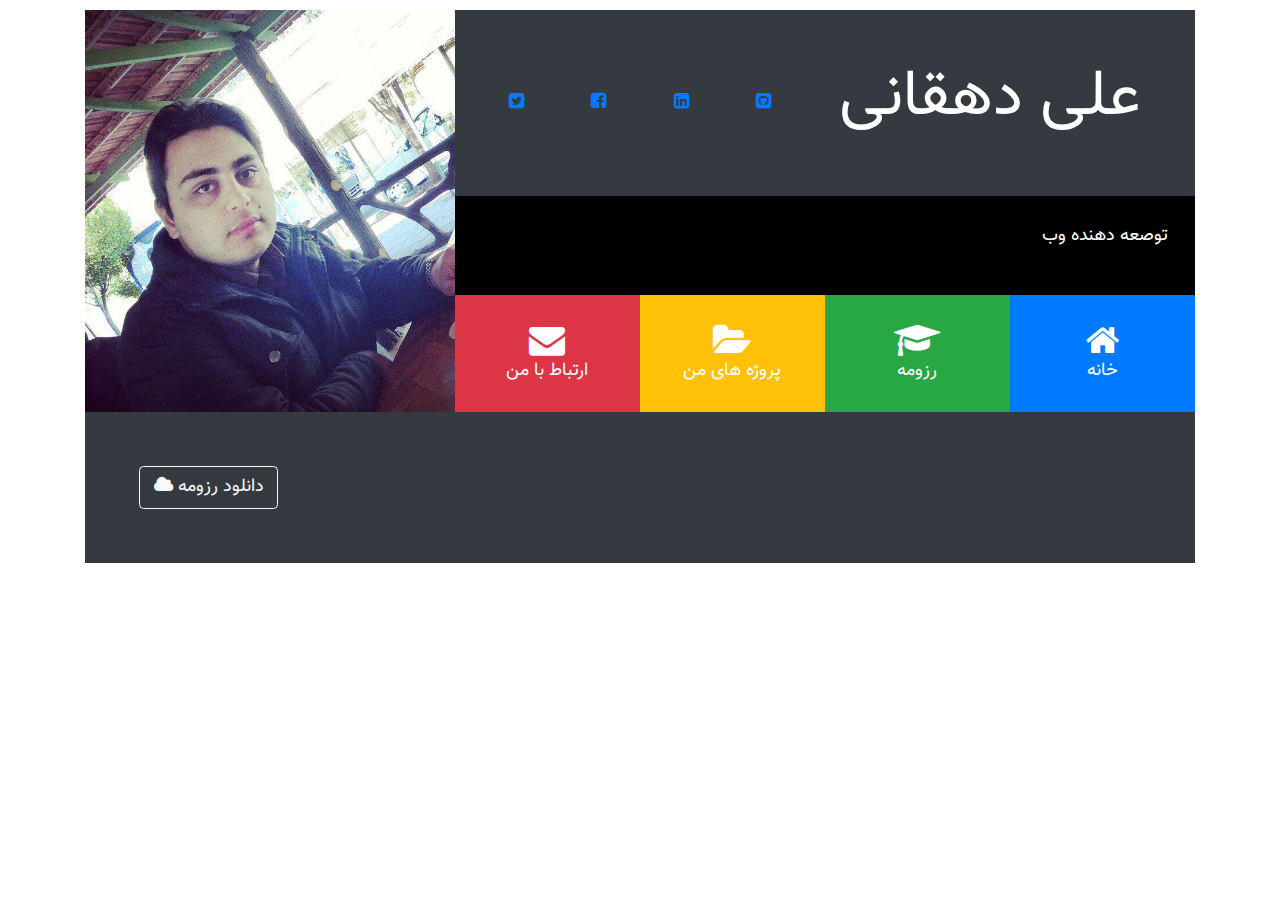
==== commit 28b28389: "update resume" ====
--- a/index.html
+++ b/index.html
@@ -327,7 +327,7 @@
     <footer id="main-footer" class="p-5 bg-dark text-white">
       <div class="row">
         <div class="col-md-6">
-          <a href="https://drive.google.com/open?id=1jE4A2AZ58uUkmkU8ZGe-PLcCJD_2Mc_b" class="btn btn-outline-light text-right"><i
+          <a href="https://drive.google.com/open?id=1yX0x17P4ItZBh9h4YocYk8Xhn_F7e0Lc" class="btn btn-outline-light text-right"><i
               class="fa fa-cloud"></i> دانلود رزومه</a>
         </div>
       </div>
--- a/css/style.css
+++ b/css/style.css
@@ -3,8 +3,11 @@
   color: #fff;
 }
 
+.container {
+  margin-top: 10px;
+}
+
 #main-header img {
-  margin-top: 10px;
   width: 100%;
   height: 100%;
 }
@@ -22,11 +25,12 @@
   cursor: pointer;
 }
 
-@media (min-width: 1199px) {
+@media (min-width: 1281px) {
   .port-item {
-    padding: 3em !important;
+    padding: 5em !important;
   }
 }
+
 
 @font-face {
   font-family: myFirstFont;
@@ -35,4 +39,11 @@
 
 * {
   font-family: myFirstFont;
-}+  font-size: 2vh;
+}
+
+@media (max-width: 768px) {
+  * {
+    font-size: 1vh;
+  }
+}
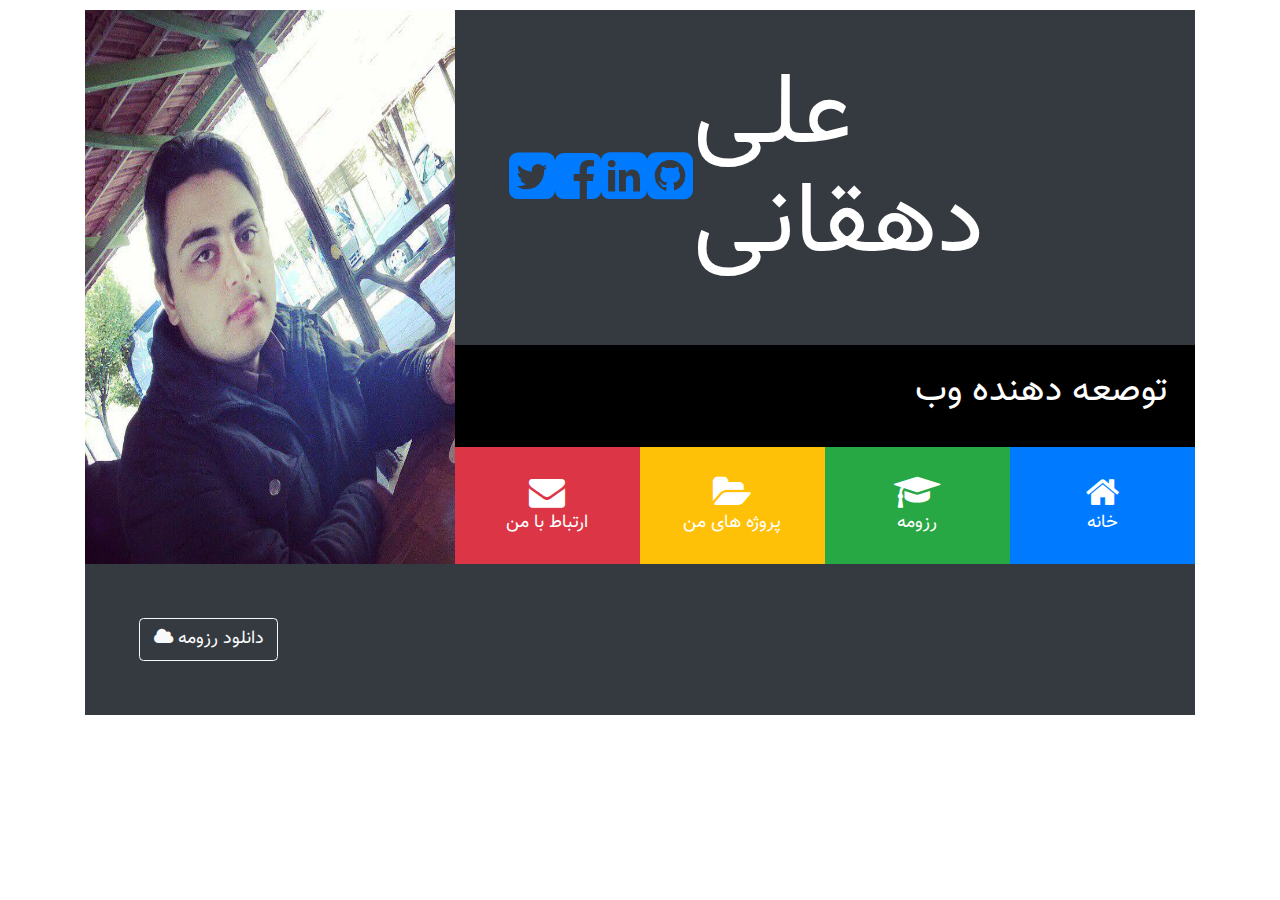
==== commit 963fd7fc: "improve ui" ====
--- a/index.html
+++ b/index.html
@@ -23,16 +23,16 @@
           <div class="d-flex flex-column">
             <div class="p-5 bg-dark text-white">
               <div class="name d-flex flex-row justify-content-between align-items-center">
-                <div><a href="https://www.twitter.com/alixdehghani"><i class="fa fa-twitter-square" aria-hidden="true"></i></a></div>
-                <div><a href="https://www.fb.com/alixdehghani"><i class="fa fa-facebook-square" aria-hidden="true"></i></a></div>
-                <div><a href="https://www.linkedin.com/in/alid/"><i class="fa fa-linkedin-square" aria-hidden="true"></i></a></div>
-                <div><a href="https://www.github.com/alixdehghani"><i class="fa fa-github-square" aria-hidden="true"></i></a></div>
-                <h1 class="display-4">علی دهقانی</h1>
+                <div><a href="https://www.twitter.com/alixdehghani"><i class="fa fa-twitter-square fa-3x" aria-hidden="true"></i></a></div>
+                <div><a href="https://www.fb.com/alixdehghani"><i class="fa fa-facebook-square fa-3x" aria-hidden="true"></i></a></div>
+                <div><a href="https://www.linkedin.com/in/alid/"><i class="fa fa-linkedin-square fa-3x" aria-hidden="true"></i></a></div>
+                <div><a href="https://www.github.com/alixdehghani"><i class="fa fa-github-square fa-3x" aria-hidden="true"></i></a></div>
+                <h1 class="display-2">علی دهقانی</h1>
               </div>
             </div>
 
             <div class="p-4 bg-black">
-              <p class="text-justify text-right">توصعه دهنده وب</p>
+              <p class="text-justify text-right h2">توصعه دهنده وب</p>
             </div>
 
             <div>
@@ -116,6 +116,10 @@
           <div class="progress mb-3">
             <div class="progress-bar bg-success" style="width:100%"></div>
           </div>
+          <h4>C#</h4>
+          <div class="progress mb-3">
+            <div class="progress-bar bg-success" style="width:30%"></div>
+          </div>
         </div>
       </div>
       <div id="myfavorites" class="collapse2 collapse">
@@ -155,10 +159,8 @@
           <div class="card">
             <img class="card-img-top img-fluid" src="img/RecSys.jpg" alt="Card image cap">
             <div class="card-body">
-              <h4 class="card-title text-right" style="text-align: start">تحقیق در ضمینه سیستم های توصیه دهنده و ت وسعه
-                آن</h4>
-              <p class="card-text" style="text-align: start">موضوع پایانامه من در ضمینه سیتم های توصیه دهنده است و در
-                این ضمینه مشغول تحقیق و مطالعه می باشم</p>
+              <h4 class="card-title text-right" style="text-align: start">تحقیق در ضمینه منایع هوش مصنوعی در حوزه منابع انسانی</h4>
+              <p class="card-text" style="text-align: start"> موضوع پایانامه من در ضمینه استفاده هوش مصنوعی  در سازمان ها با استفاده از داده های منابع انسانی است</p>
 
               <!-- <p class="p-2 mb-3 bg-dark text-white">
                 Phone: (444) 444-4444
@@ -271,24 +273,24 @@
       <div class="card-deck m-1">
         <div class="card">
           <div class="card-body">
-            <h4 class="card-title text-right"> <i class="fa fa-phone d-block"></i> شماره موبایل</h4>
-            <p class="card-text text-right">09331566656</p>
+            <h4 class="card-title">09331566656 :شماره موبایل <i class="fa fa-phone "></i></h4>
+            <!-- <span class="card-text text-right"> 09331566656 </span> -->
           </div>
         </div>
         <div class="card">
           <div class="card-body">
-            <h4 class="card-title text-right"> <i class="fa fa-inbox d-block"></i> ایمیل</h4>
-            <p class="card-text text-right">alixdehghani@gmail.com</p>
+            <h4 class="card-title text-right">alixdehghani@gmail.com :ایمیل <i class="fa fa-inbox"></i></h4>
+            <!-- <p class="card-text text-right">alixdehghani@gmail.com</p> -->
           </div>
         </div>
         <div class="card">
           <div class="card-body">
-            <h4 class="card-title text-right"> <i class="fa fa-telegram d-block"></i> تلگرام</h4>
-            <p class="card-text text-right">@alixd</p>
-          </div>
-        </div>
-      </div>
-
+            <h4 class="card-title text-right">@alixd :تلگرام<i class="fa fa-telegram"></i></h4>
+            <!-- <p class="card-text text-right">@alixd</p> -->
+          </div>
+        </div>
+      </div>
+<!-- 
       <div class="card card-body py-5">
         <h3 class="text-right">با من در تماس باش</h3>
         <p class="text-right">...اگر کاری داری یا چیزی میخوای بگی</p>
@@ -319,7 +321,7 @@
           </div>
           <input type="submit" value="ارسال" class="btn btn-danger btn-block btn-lg">
         </form>
-      </div>
+      </div> -->
 
     </div>
 
